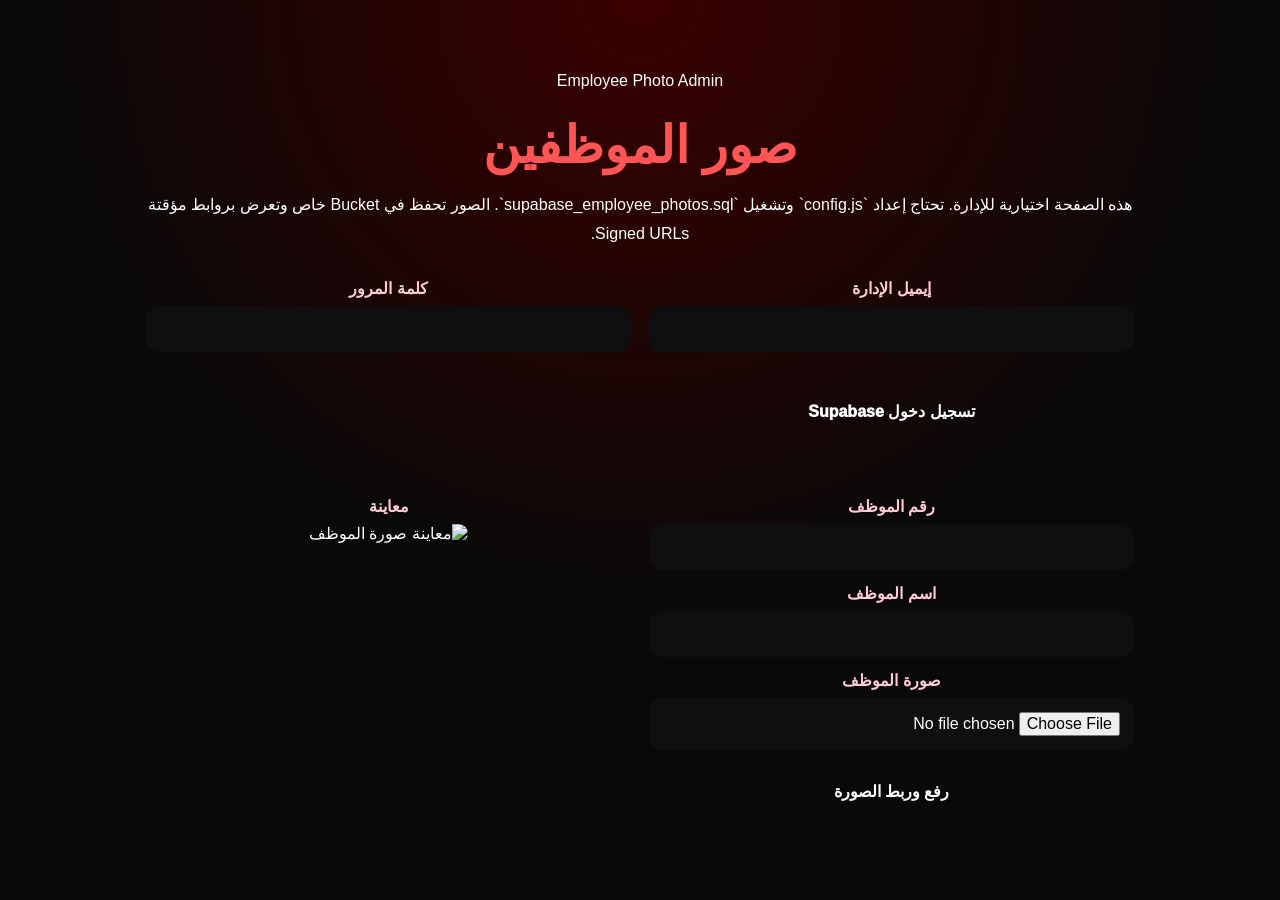
==== admin.html @ b3f440e5 "Add files via upload" ====
<!DOCTYPE html>
<html lang="ar" dir="rtl">
<head>
<meta charset="UTF-8">
<meta name="viewport" content="width=device-width,initial-scale=1">
<title>Employee Photos | ALBASHIR Gate</title>
<link rel="stylesheet" href="style.css">
<style>
body{display:block;overflow:auto}
.admin-shell{width:min(1100px,100%);margin:0 auto;padding:32px}
.admin-card{background:var(--panel);border:1px solid var(--line);border-radius:28px;padding:24px;box-shadow:var(--shadow)}
.form-grid{display:grid;grid-template-columns:1fr 1fr;gap:18px}
label{display:block;color:#ffccd2;font-weight:900;margin:14px 0 8px}
input,button{width:100%;border:1px solid var(--line);border-radius:14px;padding:14px;font:inherit}
input{background:#0f0f12;color:var(--text)}
button{cursor:pointer;background:linear-gradient(135deg,var(--red-dark),var(--red));color:white;font-weight:950;margin-top:18px}
.preview{width:220px;height:220px;border-radius:24px;object-fit:cover;background:#09090b;border:1px solid var(--line)}
.admin-note{color:var(--muted);line-height:1.8}
.result{margin-top:18px;color:var(--green);font-weight:900}
@media(max-width:800px){.form-grid{grid-template-columns:1fr}.preview{width:100%;height:auto;aspect-ratio:1}}
</style>
</head>
<body>
<main class="admin-shell">
  <section class="admin-card">
    <p class="eyebrow">Employee Photo Admin</p>
    <h1 style="font-size:clamp(34px,4vw,62px)">صور الموظفين</h1>
    <p class="admin-note">
      هذه الصفحة اختيارية للإدارة. تحتاج إعداد `config.js` وتشغيل `supabase_employee_photos.sql`.
      الصور تحفظ في Bucket خاص وتعرض بروابط مؤقتة Signed URLs.
    </p>

    <form id="loginForm" class="form-grid">
      <div>
        <label for="email">إيميل الإدارة</label>
        <input id="email" type="email" autocomplete="email">
      </div>
      <div>
        <label for="password">كلمة المرور</label>
        <input id="password" type="password" autocomplete="current-password">
      </div>
      <button type="submit">تسجيل دخول Supabase</button>
    </form>

    <hr style="border:0;border-top:1px solid var(--line);margin:24px 0">

    <div class="form-grid">
      <form id="employeeForm">
        <label for="employeeId">رقم الموظف</label>
        <input id="employeeId" required autocomplete="off">

        <label for="fullName">اسم الموظف</label>
        <input id="fullName" autocomplete="name">

        <label for="photoFile">صورة الموظف</label>
        <input id="photoFile" type="file" accept="image/*">

        <button type="submit">رفع وربط الصورة</button>
      </form>

      <div>
        <label>معاينة</label>
        <img id="preview" class="preview" alt="معاينة صورة الموظف">
        <div id="result" class="result"></div>
      </div>
    </div>
  </section>
</main>

<script src="./config.js"></script>
<script src="./admin.js"></script>
</body>
</html>
---- style.css ----
* {
    box-sizing: border-box;
}


body {

    margin: 0;
    min-height: 100vh;

    background:
        radial-gradient(circle at top, #3a0000, #090909 55%);

    color: white;

    font-family:
        Tahoma,
        Arial,
        sans-serif;

    text-align: center;

    overflow-x: hidden;
}



/* HEADER */

.top-header {

    padding: 35px 20px 20px;

}


.top-header h2 {

    margin: 0;

    font-size:
    clamp(28px, 3vw, 52px);

    color: #ffd6d6;

    font-weight: 900;

    letter-spacing: 1px;

}


.top-header h3 {

    margin-top: 15px;

    font-size:
    clamp(22px, 2vw, 36px);

    color: #ffffff;

}



/* MAIN */

.gate-screen {

    width: 100%;

    min-height: calc(100vh - 180px);

    display: flex;

    justify-content: center;

    align-items: center;

    padding: 30px;

}



/* CARD */

.card {

    width:
    min(90vw, 850px);

    background:

    linear-gradient(
        145deg,
        #1c1c1f,
        #101010
    );


    padding: 45px;


    border-radius: 35px;


    border:
    1px solid rgba(255,255,255,.12);


    box-shadow:

    0 0 50px rgba(0,0,0,.8),

    0 0 40px rgba(160,0,0,.25);

}



/* LOGO */

.logo {

    width:
    clamp(130px, 15vw, 220px);

    height:
    clamp(130px, 15vw, 220px);


    object-fit: cover;


    border-radius: 50%;


    border:
    5px solid #9b0000;


    box-shadow:
    0 0 30px rgba(255,0,0,.4);

}



/* TITLE */

h1 {

    margin: 25px 0 10px;


    color:
    #ff5555;


    font-size:
    clamp(40px,5vw,70px);

}



/* GATE NAME */

.gate-name {

    font-size:
    clamp(24px,3vw,42px);


    color:#ffd0d0;


    margin-bottom:30px;

    font-weight:bold;

}



/* INFO */

.info-box {

    display:grid;


    grid-template-columns:
    repeat(3,1fr);


    gap:20px;


    margin:30px auto;


}



.info-item {


    background:#151515;


    border:

    1px solid rgba(255,255,255,.1);


    border-radius:20px;


    padding:20px;


}



.info-item span {

    display:block;

    color:#ffaaaa;

    font-size:22px;

    margin-bottom:10px;

}



.info-item strong {

    font-size:
    clamp(22px,2.5vw,36px);

}



/* QR */

.qr-container {

    background:white;


    width:
    clamp(260px,30vw,360px);


    height:
    clamp(260px,30vw,360px);


    margin:35px auto;


    border-radius:20px;


    display:flex;


    align-items:center;


    justify-content:center;


    overflow:hidden;

}



/* STATUS */

.status {

    font-size:
    clamp(24px,3vw,38px);


    margin:25px;


    color:#6cff8a;


    font-weight:bold;

}



/* EXPIRE */

.expires {


    color:#ffcc66;

    font-size:22px;

    margin:10px;

}



/* UPDATE */

.update {

    color:#cccccc;

    font-size:20px;

}



/* MOBILE */

@media(max-width:800px){


    .info-box {

        grid-template-columns:1fr;

    }


    .card {

        padding:25px;

    }


}
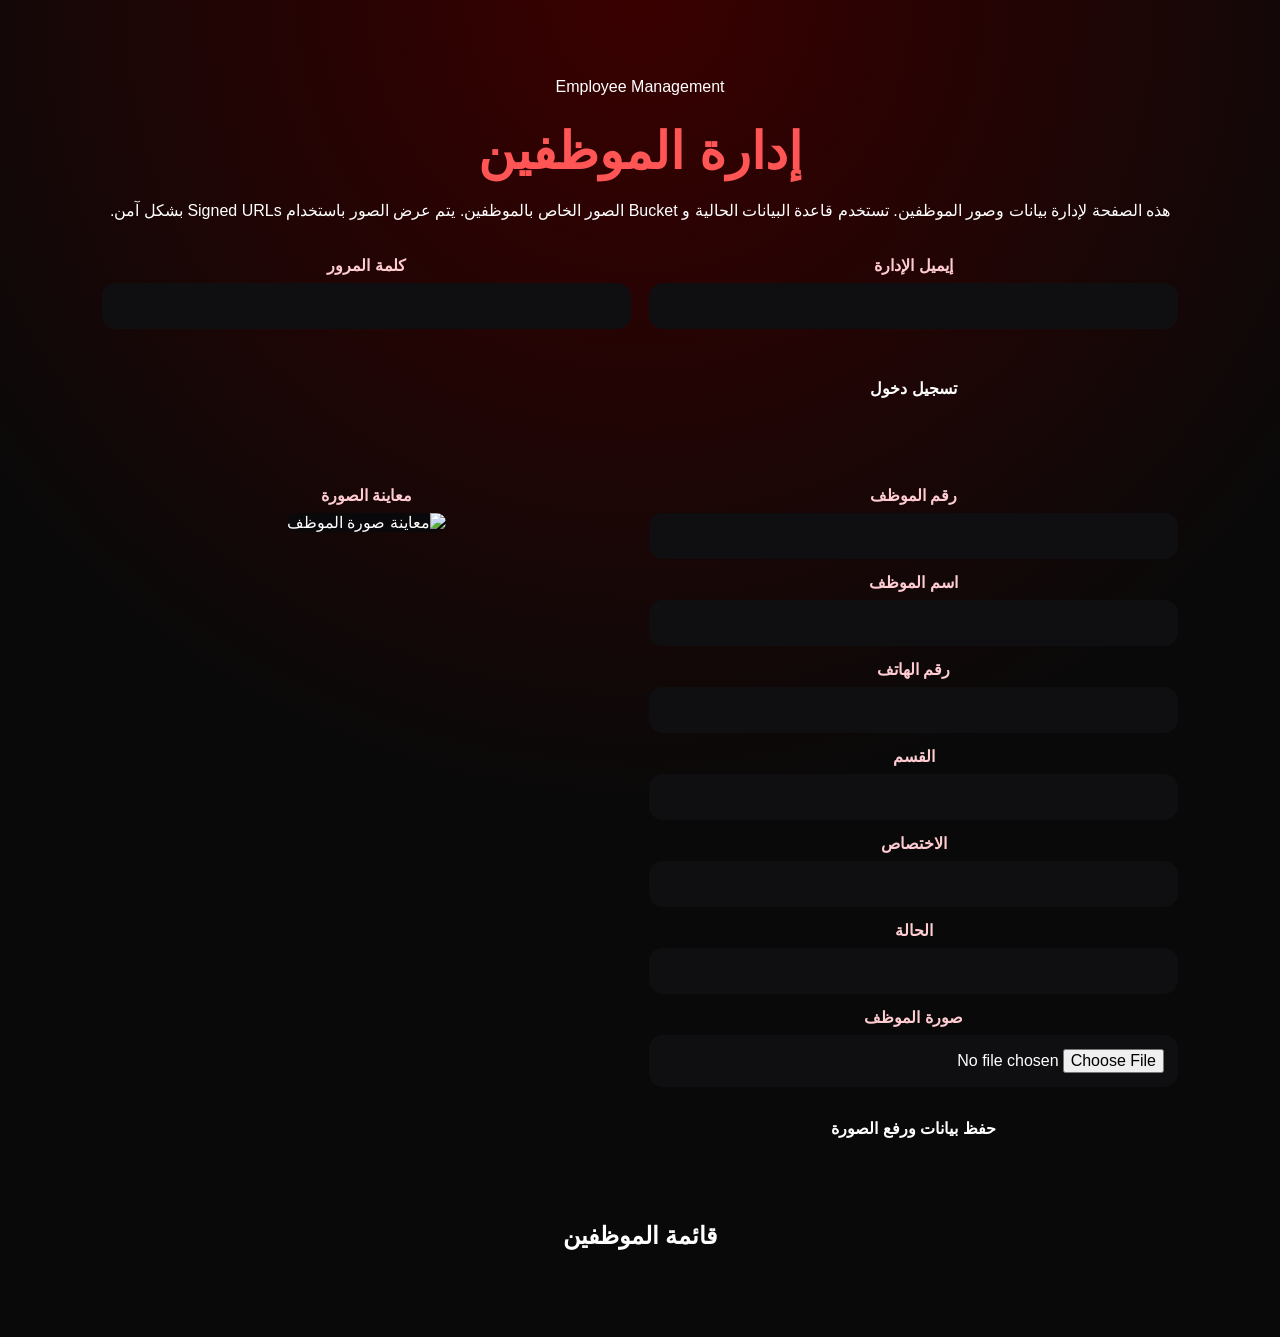
==== commit 5968a205: "Update admin.html" ====
--- a/admin.html
+++ b/admin.html
@@ -1,73 +1,469 @@
 <!DOCTYPE html>
 <html lang="ar" dir="rtl">
+
 <head>
 <meta charset="UTF-8">
-<meta name="viewport" content="width=device-width,initial-scale=1">
-<title>Employee Photos | ALBASHIR Gate</title>
-<link rel="stylesheet" href="style.css">
+<meta name="viewport" content="width=device-width, initial-scale=1">
+
+<title>Employee Management | ALBASHIR Gate</title>
+
+<link rel="stylesheet" href="./style.css">
+
 <style>
-body{display:block;overflow:auto}
-.admin-shell{width:min(1100px,100%);margin:0 auto;padding:32px}
-.admin-card{background:var(--panel);border:1px solid var(--line);border-radius:28px;padding:24px;box-shadow:var(--shadow)}
-.form-grid{display:grid;grid-template-columns:1fr 1fr;gap:18px}
-label{display:block;color:#ffccd2;font-weight:900;margin:14px 0 8px}
-input,button{width:100%;border:1px solid var(--line);border-radius:14px;padding:14px;font:inherit}
-input{background:#0f0f12;color:var(--text)}
-button{cursor:pointer;background:linear-gradient(135deg,var(--red-dark),var(--red));color:white;font-weight:950;margin-top:18px}
-.preview{width:220px;height:220px;border-radius:24px;object-fit:cover;background:#09090b;border:1px solid var(--line)}
-.admin-note{color:var(--muted);line-height:1.8}
-.result{margin-top:18px;color:var(--green);font-weight:900}
-@media(max-width:800px){.form-grid{grid-template-columns:1fr}.preview{width:100%;height:auto;aspect-ratio:1}}
+
+body {
+    display:block;
+    overflow:auto;
+}
+
+
+.admin-shell {
+
+    width:min(1200px,100%);
+    margin:auto;
+    padding:32px;
+
+}
+
+
+.admin-card {
+
+    background:var(--panel);
+
+    border:1px solid var(--line);
+
+    border-radius:28px;
+
+    padding:30px;
+
+    box-shadow:var(--shadow);
+
+}
+
+
+.form-grid {
+
+    display:grid;
+
+    grid-template-columns:repeat(2,1fr);
+
+    gap:18px;
+
+}
+
+
+label {
+
+    display:block;
+
+    color:#ffccd2;
+
+    font-weight:900;
+
+    margin:14px 0 8px;
+
+}
+
+
+input,
+button {
+
+    width:100%;
+
+    border:1px solid var(--line);
+
+    border-radius:14px;
+
+    padding:14px;
+
+    font:inherit;
+
+}
+
+
+input {
+
+    background:#0f0f12;
+
+    color:white;
+
+}
+
+
+button {
+
+    cursor:pointer;
+
+    background:linear-gradient(
+        135deg,
+        var(--red-dark),
+        var(--red)
+    );
+
+    color:white;
+
+    font-weight:950;
+
+    margin-top:18px;
+
+}
+
+
+.preview {
+
+    width:220px;
+
+    height:220px;
+
+    border-radius:24px;
+
+    object-fit:cover;
+
+    background:#09090b;
+
+    border:1px solid var(--line);
+
+}
+
+
+.admin-note {
+
+    color:var(--muted);
+
+    line-height:1.8;
+
+}
+
+
+.result {
+
+    margin-top:18px;
+
+    color:var(--green);
+
+    font-weight:900;
+
+}
+
+
+.employee-list {
+
+    margin-top:25px;
+
+    display:grid;
+
+    gap:15px;
+
+}
+
+
+.employee-card {
+
+    background:#111;
+
+    border:1px solid var(--line);
+
+    border-radius:18px;
+
+    padding:18px;
+
+    display:flex;
+
+    align-items:center;
+
+    gap:20px;
+
+}
+
+
+.employee-photo {
+
+    width:90px;
+
+    height:90px;
+
+    border-radius:50%;
+
+    object-fit:cover;
+
+}
+
+
+.employee-info {
+
+    text-align:right;
+
+}
+
+
+@media(max-width:800px){
+
+    .form-grid {
+
+        grid-template-columns:1fr;
+
+    }
+
+
+    .employee-card {
+
+        flex-direction:column;
+
+    }
+
+
+    .preview {
+
+        width:100%;
+
+        height:auto;
+
+        aspect-ratio:1;
+
+    }
+
+}
+
 </style>
+
 </head>
+
+
 <body>
+
+
 <main class="admin-shell">
-  <section class="admin-card">
-    <p class="eyebrow">Employee Photo Admin</p>
-    <h1 style="font-size:clamp(34px,4vw,62px)">صور الموظفين</h1>
-    <p class="admin-note">
-      هذه الصفحة اختيارية للإدارة. تحتاج إعداد `config.js` وتشغيل `supabase_employee_photos.sql`.
-      الصور تحفظ في Bucket خاص وتعرض بروابط مؤقتة Signed URLs.
-    </p>
-
-    <form id="loginForm" class="form-grid">
-      <div>
-        <label for="email">إيميل الإدارة</label>
-        <input id="email" type="email" autocomplete="email">
-      </div>
-      <div>
-        <label for="password">كلمة المرور</label>
-        <input id="password" type="password" autocomplete="current-password">
-      </div>
-      <button type="submit">تسجيل دخول Supabase</button>
-    </form>
-
-    <hr style="border:0;border-top:1px solid var(--line);margin:24px 0">
-
-    <div class="form-grid">
-      <form id="employeeForm">
-        <label for="employeeId">رقم الموظف</label>
-        <input id="employeeId" required autocomplete="off">
-
-        <label for="fullName">اسم الموظف</label>
-        <input id="fullName" autocomplete="name">
-
-        <label for="photoFile">صورة الموظف</label>
-        <input id="photoFile" type="file" accept="image/*">
-
-        <button type="submit">رفع وربط الصورة</button>
-      </form>
-
-      <div>
-        <label>معاينة</label>
-        <img id="preview" class="preview" alt="معاينة صورة الموظف">
-        <div id="result" class="result"></div>
-      </div>
-    </div>
-  </section>
+
+
+<section class="admin-card">
+
+
+<p class="eyebrow">
+Employee Management
+</p>
+
+
+<h1 style="font-size:clamp(34px,4vw,62px)">
+إدارة الموظفين
+</h1>
+
+
+<p class="admin-note">
+
+هذه الصفحة لإدارة بيانات وصور الموظفين.
+تستخدم قاعدة البيانات الحالية و Bucket الصور الخاص بالموظفين.
+يتم عرض الصور باستخدام Signed URLs بشكل آمن.
+
+</p>
+
+
+
+<!-- LOGIN -->
+
+<form id="loginForm" class="form-grid">
+
+
+<div>
+
+<label for="email">
+إيميل الإدارة
+</label>
+
+<input 
+id="email"
+type="email"
+autocomplete="email"
+required>
+
+</div>
+
+
+
+<div>
+
+<label for="password">
+كلمة المرور
+</label>
+
+<input 
+id="password"
+type="password"
+autocomplete="current-password"
+required>
+
+</div>
+
+
+
+<button type="submit">
+تسجيل دخول
+</button>
+
+
+</form>
+
+
+
+<hr style="
+border:0;
+border-top:1px solid var(--line);
+margin:30px 0;
+">
+
+
+
+
+
+<!-- EMPLOYEE FORM -->
+
+<div class="form-grid">
+
+
+<form id="employeeForm">
+
+
+<label for="employeeId">
+رقم الموظف
+</label>
+
+<input 
+id="employeeId"
+required
+autocomplete="off">
+
+
+
+<label for="fullName">
+اسم الموظف
+</label>
+
+<input 
+id="fullName">
+
+
+
+<label for="phoneNumber">
+رقم الهاتف
+</label>
+
+<input 
+id="phoneNumber">
+
+
+
+<label for="department">
+القسم
+</label>
+
+<input 
+id="department">
+
+
+
+<label for="specialty">
+الاختصاص
+</label>
+
+<input 
+id="specialty">
+
+
+
+<label for="employeeStatus">
+الحالة
+</label>
+
+<input 
+id="employeeStatus">
+
+
+
+<label for="photoFile">
+صورة الموظف
+</label>
+
+<input 
+id="photoFile"
+type="file"
+accept="image/*">
+
+
+
+<button type="submit">
+حفظ بيانات ورفع الصورة
+</button>
+
+
+</form>
+
+
+
+
+
+<div>
+
+
+<label>
+معاينة الصورة
+</label>
+
+
+<img 
+id="preview"
+class="preview"
+alt="معاينة صورة الموظف">
+
+
+<div 
+id="result"
+class="result">
+</div>
+
+
+</div>
+
+
+</div>
+
+
+
+
+
+<hr style="
+border:0;
+border-top:1px solid var(--line);
+margin:35px 0;
+">
+
+
+
+<h2>
+قائمة الموظفين
+</h2>
+
+
+
+<div 
+id="employeesList"
+class="employee-list">
+
+</div>
+
+
+
+</section>
+
+
 </main>
 
+
+
+
 <script src="./config.js"></script>
+
 <script src="./admin.js"></script>
+
+
 </body>
+
 </html>
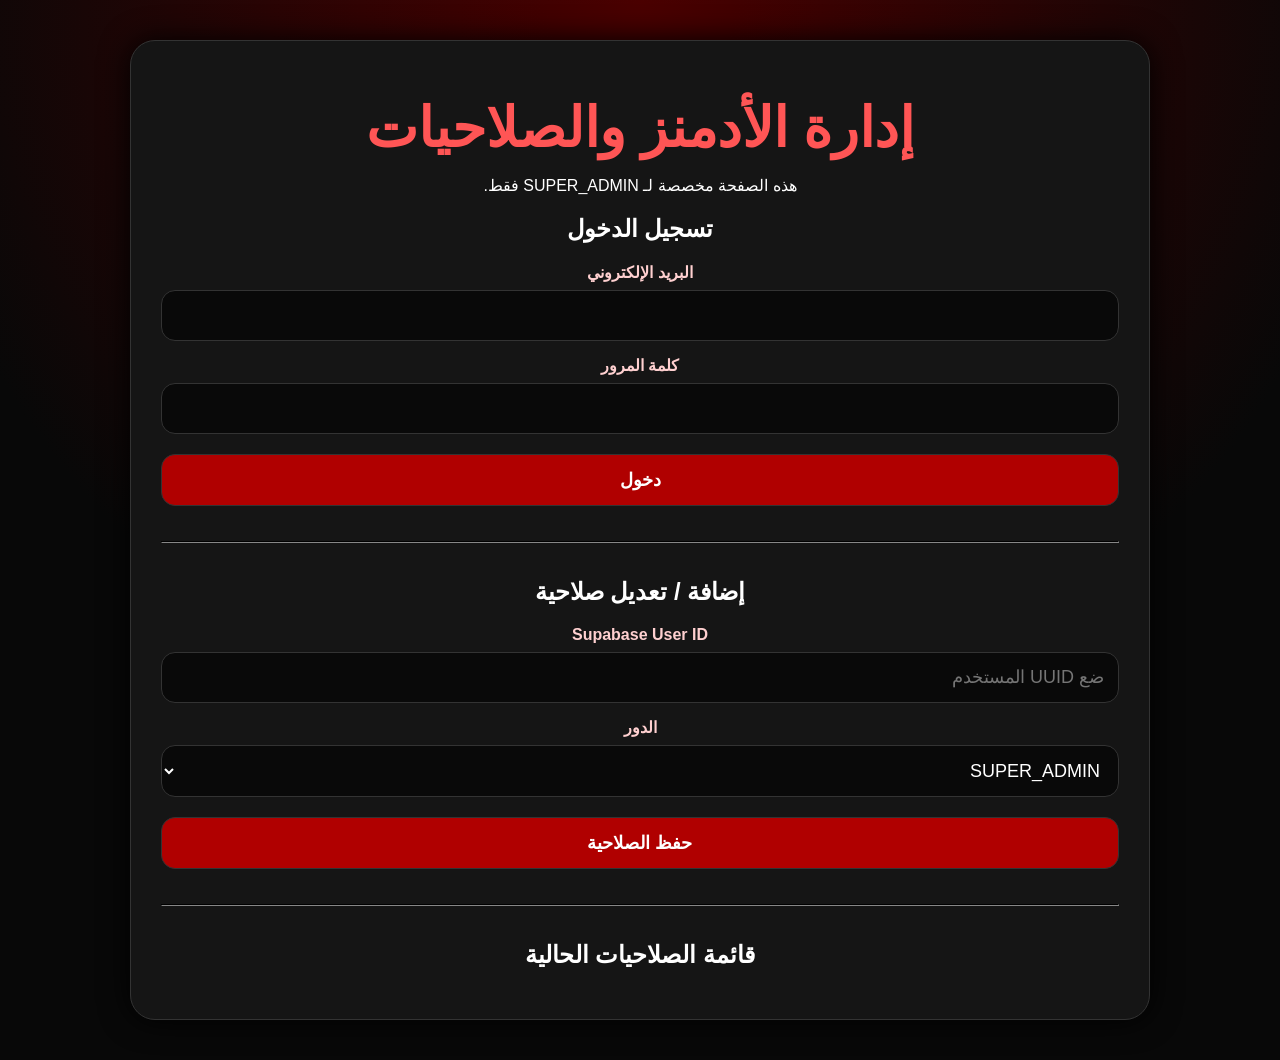
==== commit 8fc0cd5b: "Revise admin.html for role management updates Updated the admin page to reflect changes in titles, l" ====
--- a/admin.html
+++ b/admin.html
@@ -3,224 +3,140 @@
 
 <head>
 <meta charset="UTF-8">
-<meta name="viewport" content="width=device-width, initial-scale=1">
-
-<title>Employee Management | ALBASHIR Gate</title>
+<meta name="viewport" content="width=device-width,initial-scale=1">
+
+<title>ALBASHIR Admin Roles</title>
 
 <link rel="stylesheet" href="./style.css">
 
 <style>
 
-body {
-    display:block;
-    overflow:auto;
-}
-
-
-.admin-shell {
-
-    width:min(1200px,100%);
-    margin:auto;
-    padding:32px;
-
-}
-
-
-.admin-card {
-
-    background:var(--panel);
-
-    border:1px solid var(--line);
-
-    border-radius:28px;
-
-    padding:30px;
-
-    box-shadow:var(--shadow);
-
-}
-
-
-.form-grid {
-
-    display:grid;
-
-    grid-template-columns:repeat(2,1fr);
-
-    gap:18px;
-
-}
-
-
-label {
-
-    display:block;
-
-    color:#ffccd2;
-
-    font-weight:900;
-
-    margin:14px 0 8px;
-
-}
-
-
-input,
-button {
-
-    width:100%;
-
-    border:1px solid var(--line);
-
-    border-radius:14px;
-
-    padding:14px;
-
-    font:inherit;
-
-}
-
-
-input {
-
-    background:#0f0f12;
-
-    color:white;
-
-}
-
-
-button {
-
-    cursor:pointer;
-
-    background:linear-gradient(
-        135deg,
-        var(--red-dark),
-        var(--red)
-    );
-
-    color:white;
-
-    font-weight:950;
-
-    margin-top:18px;
-
-}
-
-
-.preview {
-
-    width:220px;
-
-    height:220px;
-
-    border-radius:24px;
-
-    object-fit:cover;
-
-    background:#09090b;
-
-    border:1px solid var(--line);
-
-}
-
-
-.admin-note {
-
-    color:var(--muted);
-
-    line-height:1.8;
-
-}
-
-
-.result {
-
-    margin-top:18px;
-
-    color:var(--green);
-
-    font-weight:900;
-
-}
-
-
-.employee-list {
-
-    margin-top:25px;
-
-    display:grid;
-
-    gap:15px;
-
-}
-
-
-.employee-card {
-
-    background:#111;
-
-    border:1px solid var(--line);
-
-    border-radius:18px;
-
-    padding:18px;
-
-    display:flex;
-
-    align-items:center;
-
-    gap:20px;
-
-}
-
-
-.employee-photo {
-
-    width:90px;
-
-    height:90px;
-
-    border-radius:50%;
-
-    object-fit:cover;
-
-}
-
-
-.employee-info {
-
-    text-align:right;
+body{
+display:block;
+overflow:auto;
+}
+
+
+.admin-shell{
+width:min(1100px,95%);
+margin:auto;
+padding:40px;
+}
+
+
+.admin-card{
+
+background:var(--panel,#151515);
+
+border:1px solid var(--line,#333);
+
+border-radius:25px;
+
+padding:30px;
+
+box-shadow:0 0 30px #000;
+
+}
+
+
+
+h1{
+color:#ff5555;
+font-size:55px;
+}
+
+
+
+label{
+
+display:block;
+
+margin:15px 0 8px;
+
+color:#ffd0d0;
+
+font-weight:bold;
+
+}
+
+
+input,select,button{
+
+width:100%;
+
+padding:14px;
+
+border-radius:14px;
+
+border:1px solid #333;
+
+background:#090909;
+
+color:white;
+
+font-size:18px;
+
+}
+
+
+
+button{
+
+background:#b00000;
+
+cursor:pointer;
+
+font-weight:bold;
+
+margin-top:20px;
+
+}
+
+
+.role-item{
+
+background:#111;
+
+border:1px solid #333;
+
+border-radius:15px;
+
+padding:15px;
+
+margin:10px 0;
+
+color:white;
+
+}
+
+
+#result{
+
+margin-top:20px;
+
+font-weight:bold;
+
+}
+
+
+.grid{
+
+display:grid;
+
+grid-template-columns:1fr 1fr;
+
+gap:25px;
 
 }
 
 
 @media(max-width:800px){
 
-    .form-grid {
-
-        grid-template-columns:1fr;
-
-    }
-
-
-    .employee-card {
-
-        flex-direction:column;
-
-    }
-
-
-    .preview {
-
-        width:100%;
-
-        height:auto;
-
-        aspect-ratio:1;
-
-    }
+.grid{
+
+grid-template-columns:1fr;
+
+}
 
 }
 
@@ -238,218 +154,146 @@
 <section class="admin-card">
 
 
-<p class="eyebrow">
-Employee Management
+<h1>
+إدارة الأدمنز والصلاحيات
+</h1>
+
+
+<p>
+هذه الصفحة مخصصة لـ SUPER_ADMIN فقط.
 </p>
 
 
-<h1 style="font-size:clamp(34px,4vw,62px)">
-إدارة الموظفين
-</h1>
-
-
-<p class="admin-note">
-
-هذه الصفحة لإدارة بيانات وصور الموظفين.
-تستخدم قاعدة البيانات الحالية و Bucket الصور الخاص بالموظفين.
-يتم عرض الصور باستخدام Signed URLs بشكل آمن.
-
-</p>
-
-
-
-<!-- LOGIN -->
-
-<form id="loginForm" class="form-grid">
-
-
-<div>
-
-<label for="email">
-إيميل الإدارة
+
+<h2>
+تسجيل الدخول
+</h2>
+
+
+<form id="loginForm">
+
+
+<label>
+البريد الإلكتروني
 </label>
+
 
 <input 
 id="email"
 type="email"
-autocomplete="email"
 required>
 
-</div>
-
-
-
-<div>
-
-<label for="password">
+
+
+<label>
 كلمة المرور
 </label>
+
 
 <input 
 id="password"
 type="password"
-autocomplete="current-password"
 required>
 
+
+
+<button type="submit">
+دخول
+</button>
+
+
+</form>
+
+
+
+
+<hr style="margin:35px 0;border-color:#333">
+
+
+
+
+
+<h2>
+إضافة / تعديل صلاحية
+</h2>
+
+
+
+<form id="roleForm">
+
+
+<label>
+Supabase User ID
+</label>
+
+
+<input
+id="userId"
+placeholder="ضع UUID المستخدم">
+
+
+<label>
+الدور
+</label>
+
+
+<select id="role">
+
+
+<option value="SUPER_ADMIN">
+SUPER_ADMIN
+</option>
+
+
+<option value="GUARD">
+GUARD
+</option>
+
+
+<option value="EMPLOYEE">
+EMPLOYEE
+</option>
+
+
+</select>
+
+
+
+<button type="submit">
+حفظ الصلاحية
+</button>
+
+
+</form>
+
+
+
+
+
+<div id="result"></div>
+
+
+
+
+
+<hr style="margin:35px 0;border-color:#333">
+
+
+
+
+
+<h2>
+قائمة الصلاحيات الحالية
+</h2>
+
+
+
+<div id="rolesList">
+
 </div>
 
 
 
-<button type="submit">
-تسجيل دخول
-</button>
-
-
-</form>
-
-
-
-<hr style="
-border:0;
-border-top:1px solid var(--line);
-margin:30px 0;
-">
-
-
-
-
-
-<!-- EMPLOYEE FORM -->
-
-<div class="form-grid">
-
-
-<form id="employeeForm">
-
-
-<label for="employeeId">
-رقم الموظف
-</label>
-
-<input 
-id="employeeId"
-required
-autocomplete="off">
-
-
-
-<label for="fullName">
-اسم الموظف
-</label>
-
-<input 
-id="fullName">
-
-
-
-<label for="phoneNumber">
-رقم الهاتف
-</label>
-
-<input 
-id="phoneNumber">
-
-
-
-<label for="department">
-القسم
-</label>
-
-<input 
-id="department">
-
-
-
-<label for="specialty">
-الاختصاص
-</label>
-
-<input 
-id="specialty">
-
-
-
-<label for="employeeStatus">
-الحالة
-</label>
-
-<input 
-id="employeeStatus">
-
-
-
-<label for="photoFile">
-صورة الموظف
-</label>
-
-<input 
-id="photoFile"
-type="file"
-accept="image/*">
-
-
-
-<button type="submit">
-حفظ بيانات ورفع الصورة
-</button>
-
-
-</form>
-
-
-
-
-
-<div>
-
-
-<label>
-معاينة الصورة
-</label>
-
-
-<img 
-id="preview"
-class="preview"
-alt="معاينة صورة الموظف">
-
-
-<div 
-id="result"
-class="result">
-</div>
-
-
-</div>
-
-
-</div>
-
-
-
-
-
-<hr style="
-border:0;
-border-top:1px solid var(--line);
-margin:35px 0;
-">
-
-
-
-<h2>
-قائمة الموظفين
-</h2>
-
-
-
-<div 
-id="employeesList"
-class="employee-list">
-
-</div>
-
-
 
 </section>
 
@@ -459,9 +303,10 @@
 
 
 
+
 <script src="./config.js"></script>
 
-<script src="./admin.js"></script>
+<script src="./admins.js"></script>
 
 
 </body>
--- a/style.css
+++ b/style.css
@@ -1,83 +1,84 @@
-* {
-    box-sizing: border-box;
-}
-
-
-body {
-
-    margin: 0;
-    min-height: 100vh;
+*{
+    box-sizing:border-box;
+}
+
+
+body{
+
+    margin:0;
+    min-height:100vh;
 
     background:
-        radial-gradient(circle at top, #3a0000, #090909 55%);
-
-    color: white;
+    radial-gradient(circle at top,#4a0000,#080808 60%);
+
+    color:white;
 
     font-family:
-        Tahoma,
-        Arial,
-        sans-serif;
-
-    text-align: center;
-
-    overflow-x: hidden;
+    Tahoma,
+    Arial,
+    sans-serif;
+
+    text-align:center;
+
+    overflow-x:hidden;
+
 }
 
 
 
 /* HEADER */
 
-.top-header {
-
-    padding: 35px 20px 20px;
-
-}
-
-
-.top-header h2 {
-
-    margin: 0;
-
-    font-size:
-    clamp(28px, 3vw, 52px);
-
-    color: #ffd6d6;
-
-    font-weight: 900;
-
-    letter-spacing: 1px;
-
-}
-
-
-.top-header h3 {
-
-    margin-top: 15px;
-
-    font-size:
-    clamp(22px, 2vw, 36px);
-
-    color: #ffffff;
-
-}
+.top-header{
+
+    padding:35px 20px 20px;
+
+}
+
+
+.top-header h2{
+
+    margin:0;
+
+    font-size:
+    clamp(26px,3vw,50px);
+
+    color:#ffd6d6;
+
+    font-weight:900;
+
+}
+
+
+.top-header h3{
+
+    margin-top:15px;
+
+    font-size:
+    clamp(20px,2vw,34px);
+
+    color:white;
+
+}
+
 
 
 
 /* MAIN */
 
-.gate-screen {
-
-    width: 100%;
-
-    min-height: calc(100vh - 180px);
-
-    display: flex;
-
-    justify-content: center;
-
-    align-items: center;
-
-    padding: 30px;
+.gate-screen{
+
+    width:100%;
+
+    min-height:
+    calc(100vh - 170px);
+
+    display:flex;
+
+    justify-content:center;
+
+    align-items:center;
+
+    padding:30px;
 
 }
 
@@ -85,98 +86,234 @@
 
 /* CARD */
 
-.card {
+.card{
 
     width:
-    min(90vw, 850px);
+    min(95vw,1100px);
+
 
     background:
-
     linear-gradient(
-        145deg,
-        #1c1c1f,
-        #101010
+    145deg,
+    #202124,
+    #101010
     );
 
 
-    padding: 45px;
-
-
-    border-radius: 35px;
+    padding:55px;
+
+
+    border-radius:35px;
+
+
+    border:
+    1px solid rgba(255,255,255,.15);
+
+
+    box-shadow:
+
+    0 0 60px rgba(0,0,0,.8),
+
+    0 0 50px rgba(180,0,0,.25);
+
+}
+
+
+
+
+/* LOGO */
+
+.logo{
+
+    width:
+    clamp(130px,15vw,220px);
+
+    height:
+    clamp(130px,15vw,220px);
+
+
+    object-fit:cover;
+
+
+    border-radius:50%;
+
+
+    border:
+    5px solid #a00000;
+
+
+    box-shadow:
+    0 0 35px rgba(255,0,0,.45);
+
+}
+
+
+
+
+/* TITLE */
+
+h1{
+
+    margin:25px 0 10px;
+
+    color:#ff5555;
+
+    font-size:
+    clamp(40px,5vw,75px);
+
+}
+
+
+
+
+/* GATE NAME */
+
+.gate-name{
+
+    font-size:
+    clamp(22px,3vw,42px);
+
+
+    color:#ffd0d0;
+
+
+    font-weight:bold;
+
+
+    margin-bottom:35px;
+
+}
+
+
+
+
+
+/* INFO */
+
+.info-box{
+
+    display:grid;
+
+    grid-template-columns:
+    repeat(3,1fr);
+
+
+    gap:20px;
+
+
+    margin:30px auto;
+
+}
+
+
+
+
+.info-item{
+
+    background:#151515;
 
 
     border:
     1px solid rgba(255,255,255,.12);
 
 
-    box-shadow:
-
-    0 0 50px rgba(0,0,0,.8),
-
-    0 0 40px rgba(160,0,0,.25);
-
-}
-
-
-
-/* LOGO */
-
-.logo {
+    border-radius:20px;
+
+
+    padding:20px;
+
+}
+
+
+
+.info-item span{
+
+    display:block;
+
+    color:#ffaaaa;
+
+    font-size:22px;
+
+    margin-bottom:10px;
+
+}
+
+
+
+.info-item strong{
+
+    font-size:
+    clamp(22px,2.5vw,36px);
+
+}
+
+
+
+
+/* QR */
+
+.qr-container{
+
+    background:white;
+
 
     width:
-    clamp(130px, 15vw, 220px);
+    420px;
+
 
     height:
-    clamp(130px, 15vw, 220px);
-
-
-    object-fit: cover;
-
-
-    border-radius: 50%;
-
-
-    border:
-    5px solid #9b0000;
-
-
-    box-shadow:
-    0 0 30px rgba(255,0,0,.4);
-
-}
-
-
-
-/* TITLE */
-
-h1 {
-
-    margin: 25px 0 10px;
-
-
-    color:
-    #ff5555;
-
-
-    font-size:
-    clamp(40px,5vw,70px);
-
-}
-
-
-
-/* GATE NAME */
-
-.gate-name {
-
-    font-size:
-    clamp(24px,3vw,42px);
-
-
-    color:#ffd0d0;
-
-
-    margin-bottom:30px;
+    420px;
+
+
+    max-width:90%;
+
+
+    margin:45px auto;
+
+
+    border-radius:25px;
+
+
+    display:flex;
+
+
+    align-items:center;
+
+
+    justify-content:center;
+
+
+    overflow:hidden;
+
+}
+
+
+
+
+.qr-container canvas{
+
+    max-width:100%;
+
+    height:auto;
+
+}
+
+
+
+
+/* STATUS */
+
+.status{
+
+    font-size:
+    clamp(24px,3vw,40px);
+
+
+    margin:25px;
+
+
+    color:#6cff8a;
+
 
     font-weight:bold;
 
@@ -184,145 +321,26 @@
 
 
 
-/* INFO */
-
-.info-box {
-
-    display:grid;
-
-
-    grid-template-columns:
-    repeat(3,1fr);
-
-
-    gap:20px;
-
-
-    margin:30px auto;
-
-
-}
-
-
-
-.info-item {
-
-
-    background:#151515;
-
-
-    border:
-
-    1px solid rgba(255,255,255,.1);
-
-
-    border-radius:20px;
-
-
-    padding:20px;
-
-
-}
-
-
-
-.info-item span {
-
-    display:block;
-
-    color:#ffaaaa;
-
-    font-size:22px;
-
-    margin-bottom:10px;
-
-}
-
-
-
-.info-item strong {
-
-    font-size:
-    clamp(22px,2.5vw,36px);
-
-}
-
-
-
-/* QR */
-
-.qr-container {
-
-    background:white;
-
-
-    width:
-    clamp(260px,30vw,360px);
-
-
-    height:
-    clamp(260px,30vw,360px);
-
-
-    margin:35px auto;
-
-
-    border-radius:20px;
-
-
-    display:flex;
-
-
-    align-items:center;
-
-
-    justify-content:center;
-
-
-    overflow:hidden;
-
-}
-
-
-
-/* STATUS */
-
-.status {
-
-    font-size:
-    clamp(24px,3vw,38px);
-
-
-    margin:25px;
-
-
-    color:#6cff8a;
-
-
-    font-weight:bold;
-
-}
-
-
 
 /* EXPIRE */
 
-.expires {
-
+.expires{
 
     color:#ffcc66;
 
-    font-size:22px;
-
-    margin:10px;
-
-}
+    font-size:24px;
+
+    margin:15px;
+
+}
+
+
 
 
 
 /* UPDATE */
 
-.update {
+.update{
 
     color:#cccccc;
 
@@ -332,23 +350,60 @@
 
 
 
+
+/* ADMIN SUPPORT */
+
+.admin-shell{
+
+    width:min(1100px,100%);
+
+    margin:auto;
+
+    padding:32px;
+
+}
+
+
+.admin-card{
+
+    background:#1c1f23;
+
+    border-radius:28px;
+
+    padding:30px;
+
+}
+
+
+
+
+
 /* MOBILE */
 
 @media(max-width:800px){
 
 
-    .info-box {
+    .info-box{
 
         grid-template-columns:1fr;
 
     }
 
 
-    .card {
+    .card{
 
         padding:25px;
 
     }
 
 
-}
+    .qr-container{
+
+        width:300px;
+
+        height:300px;
+
+    }
+
+
+}
